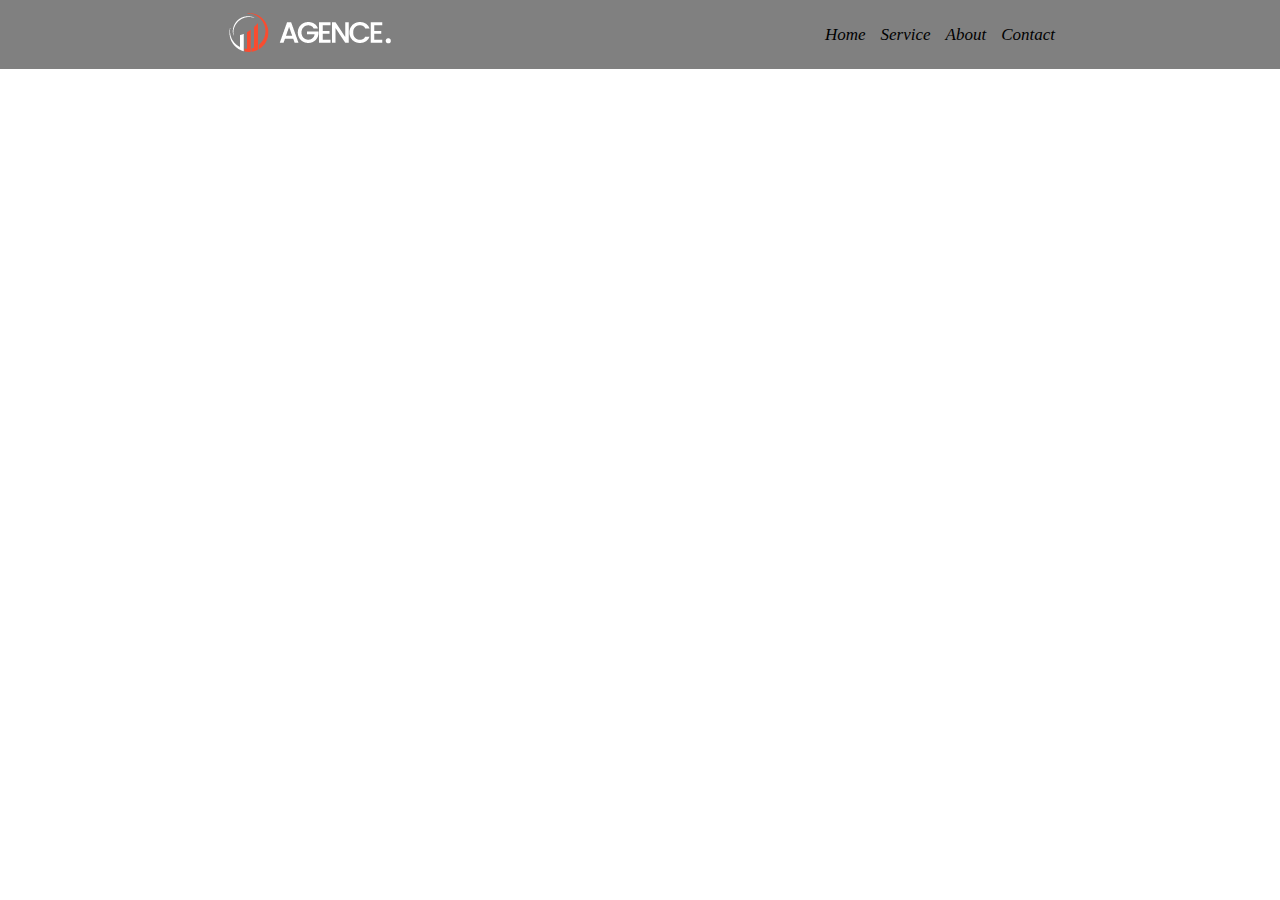
==== index.html @ 1ae73068 "added nav section" ====
<!DOCTYPE html>
<html lang="en">
<head>
    <meta charset="UTF-8">
    <meta name="viewport" content="width=device-width, initial-scale=1.0">
    <title>Document</title>
    <link rel="stylesheet" href="style.css">
</head>
<body>
    <header>
        <!-- nav section -->
        <div class="nav-container">
            <div class="logo">
                <img src="./asset/logo/logo.png" alt="" srcset="">
            </div>
            <div class="menus">
                <li>Home</li>
                <li>Service</li>
                <li>About</li>
                <li>Contact</li>
            </div>
        </div>

        <!-- banner section -->
    </header>
    <main></main>
    <footer></footer>
</body>
</html>
---- style.css ----
* {
    margin: 0px;
    padding: 0px;
}

/* nav related style */

.nav-container{
    display: flex;
    justify-content: space-around;
    align-items: center;
    background-color: gray;
    padding: 10px;
}

.menus{
    display: flex;
    list-style: none;
    gap: 15px;
    font-size: 17px;
    font-style: italic;
}

/* banner related style */
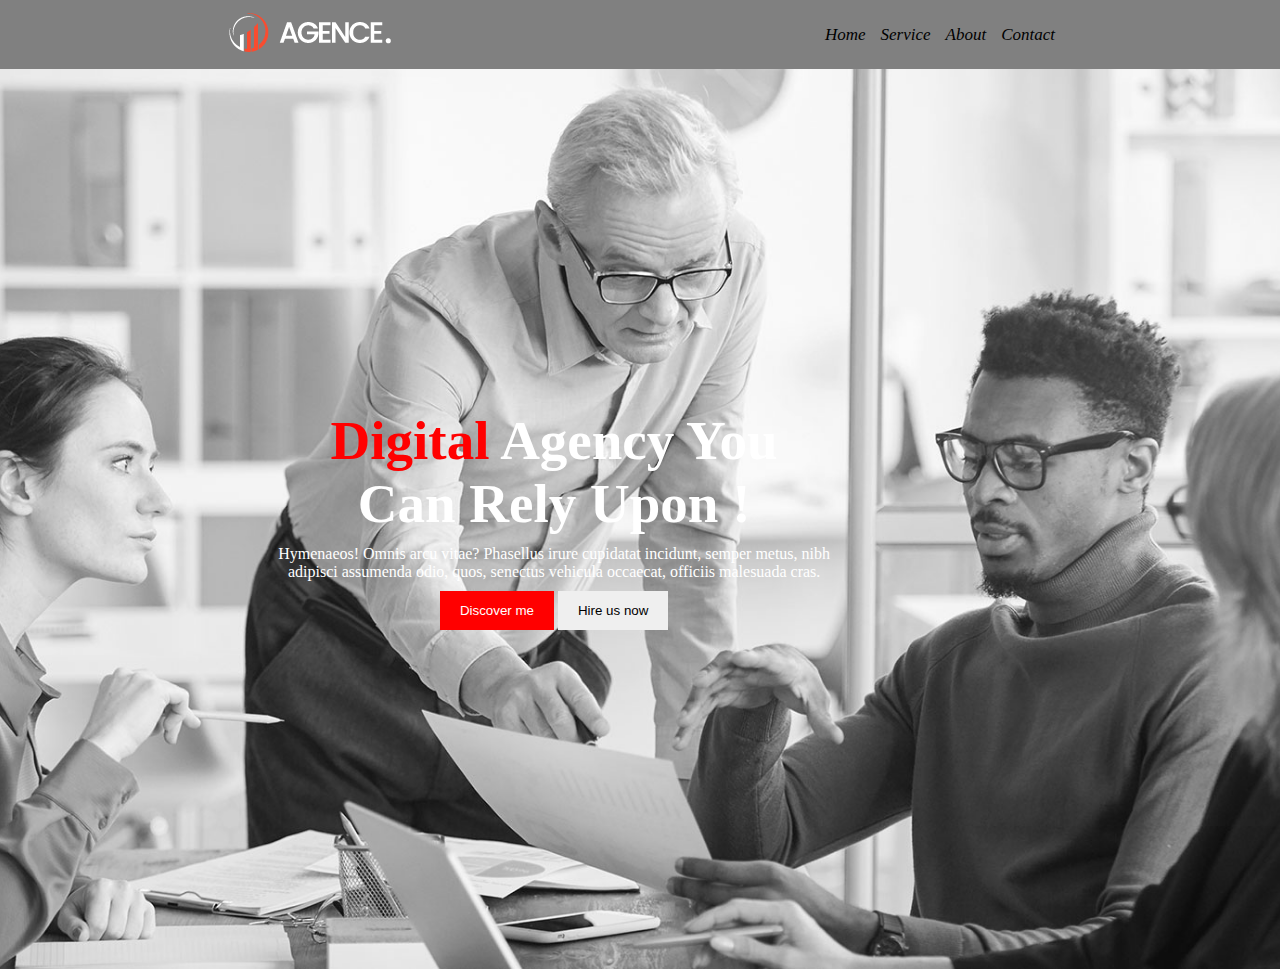
==== commit a3f9e97a: "added banner section" ====
--- a/index.html
+++ b/index.html
@@ -22,6 +22,16 @@
         </div>
 
         <!-- banner section -->
+
+        <div class="banner-container">
+            <div class="banner-info">
+                <h1 class="title"> <span class="primary">Digital</span> Agency You <br>
+                    Can Rely Upon !</h1>
+                    <p class="description">Hymenaeos! Omnis arcu vitae? Phasellus irure cupidatat incidunt, semper metus, nibh adipisci assumenda odio, quos, senectus vehicula occaecat, officiis malesuada cras.</p>
+                    <button class="btn bg-primary">Discover me</button>
+                    <button class="btn">Hire us now</button>
+            </div>
+        </div>
     </header>
     <main></main>
     <footer></footer>
--- a/style.css
+++ b/style.css
@@ -11,6 +11,7 @@
     align-items: center;
     background-color: gray;
     padding: 10px;
+    
 }
 
 .menus{
@@ -21,4 +22,43 @@
     font-style: italic;
 }
 
-/* banner related style */+/* banner related style */
+
+.banner-container{
+    height: 100vh;
+    background-image: url("./asset/image/background.jpg");
+    background-position: center;
+    background-repeat: no-repeat;
+    background-size: cover;
+    text-align: center;
+    display: flex;
+    align-items: center;
+
+}
+
+.title{
+    font-size: 55px;
+    font-weight: bold;
+    color: white;
+}
+
+.primary{
+    color: red;
+}
+
+.description{
+    color: white;
+    width: 50%;
+    padding: 10px;
+    margin: auto;
+}
+
+.btn{
+    padding: 12px 20px;
+    border: none;
+}
+
+.bg-primary{
+    background-color: red;
+    color: white;
+}
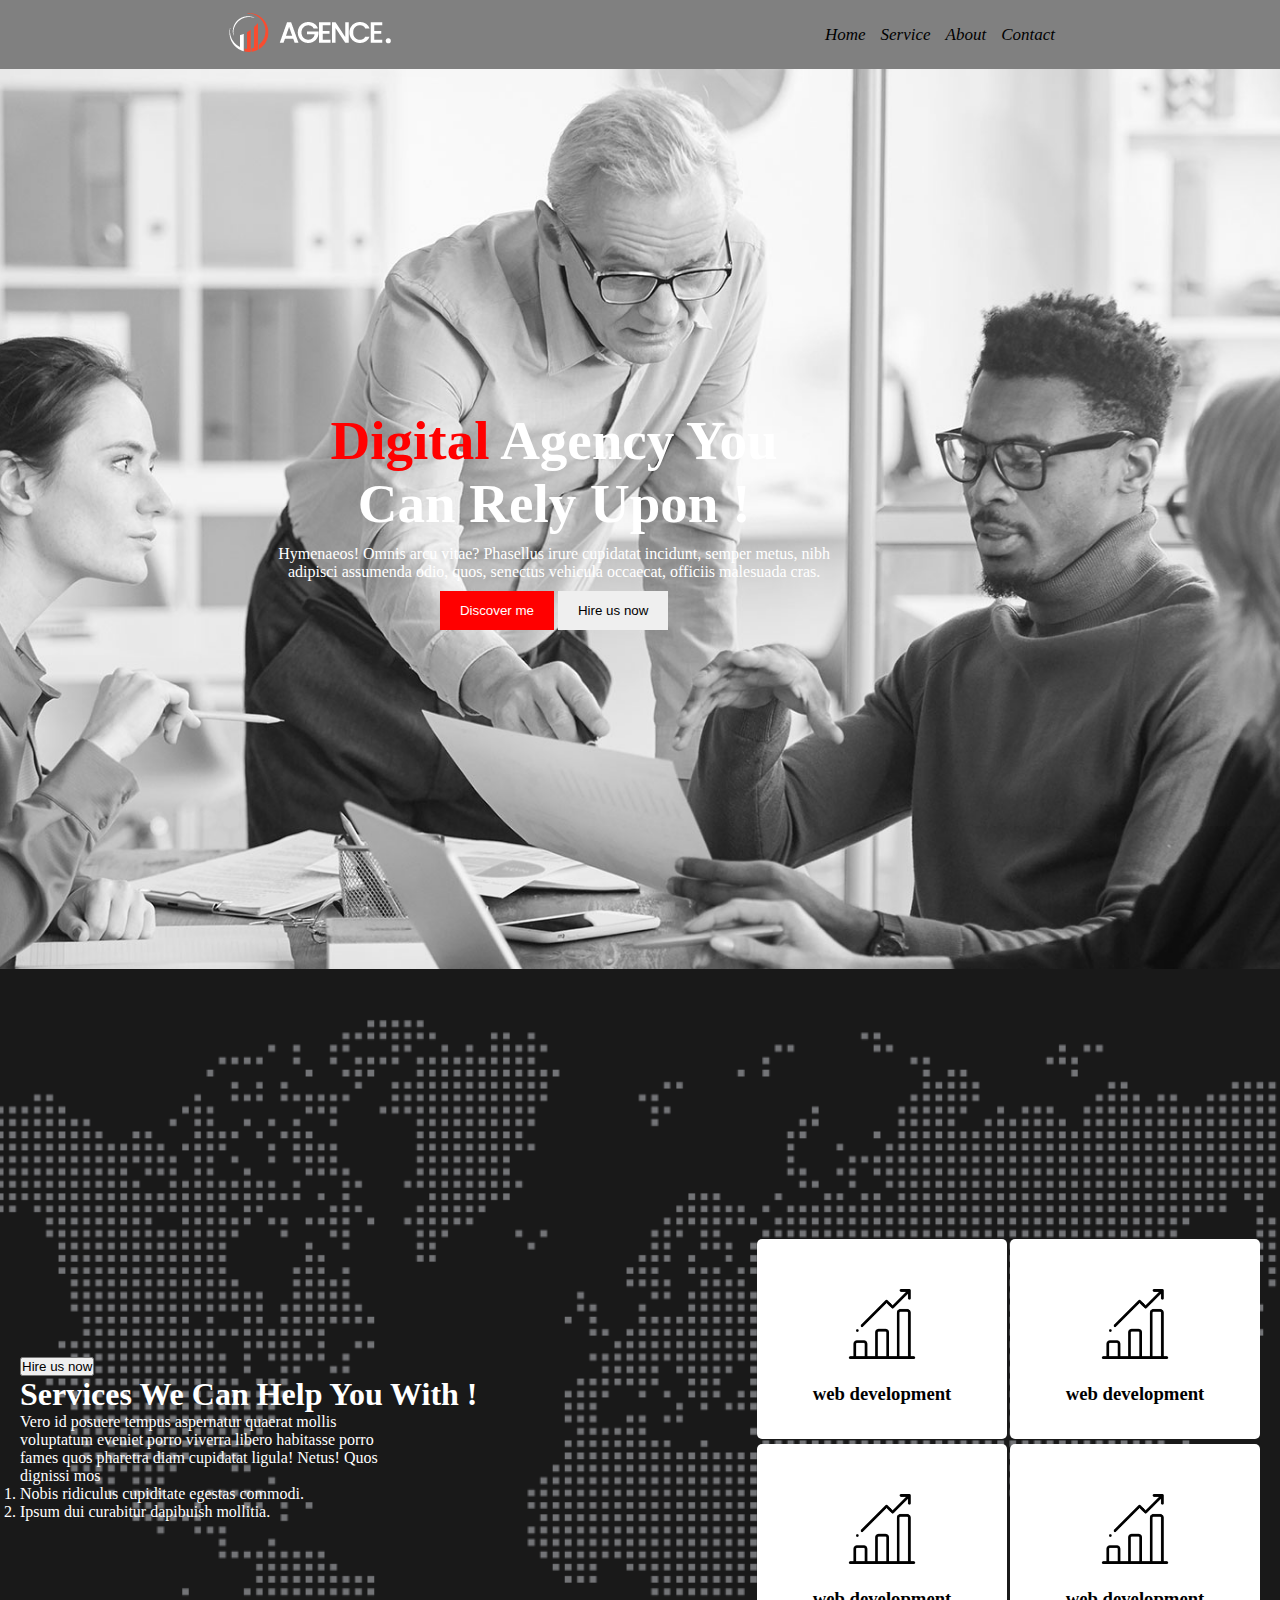
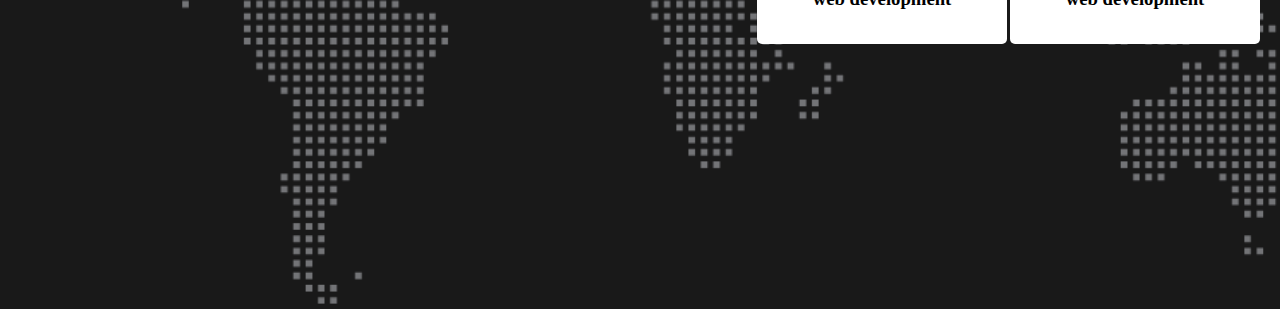
==== commit 1621d768: "added main section" ====
--- a/index.html
+++ b/index.html
@@ -1,11 +1,13 @@
 <!DOCTYPE html>
 <html lang="en">
+
 <head>
     <meta charset="UTF-8">
     <meta name="viewport" content="width=device-width, initial-scale=1.0">
     <title>Document</title>
     <link rel="stylesheet" href="style.css">
 </head>
+
 <body>
     <header>
         <!-- nav section -->
@@ -27,13 +29,52 @@
             <div class="banner-info">
                 <h1 class="title"> <span class="primary">Digital</span> Agency You <br>
                     Can Rely Upon !</h1>
-                    <p class="description">Hymenaeos! Omnis arcu vitae? Phasellus irure cupidatat incidunt, semper metus, nibh adipisci assumenda odio, quos, senectus vehicula occaecat, officiis malesuada cras.</p>
-                    <button class="btn bg-primary">Discover me</button>
-                    <button class="btn">Hire us now</button>
+                <p class="description">Hymenaeos! Omnis arcu vitae? Phasellus irure cupidatat incidunt, semper metus,
+                    nibh adipisci assumenda odio, quos, senectus vehicula occaecat, officiis malesuada cras.</p>
+                <button class="btn bg-primary">Discover me</button>
+                <button class="btn">Hire us now</button>
             </div>
         </div>
     </header>
-    <main></main>
+    <main>
+        <div class="service-container">
+            <div class="left-side-container">
+                <button>Hire us now</button>
+                <h1>Services We Can Help You With !</h1>
+                <p class="service-description">Vero id posuere tempus aspernatur quaerat mollis voluptatum eveniet porro
+                    viverra libero habitasse
+                    porro fames quos pharetra diam cupidatat ligula! Netus! Quos dignissi mos</p>
+
+                <ol>
+                    <li>Nobis ridiculus cupiditate egestas commodi.</li>
+                    <li>Ipsum dui curabitur dapibuish mollitia.</li>
+                </ol>
+            </div>
+            <div class="right-side-container">
+                <div class="first-two-box">
+                    <div class="box">
+                        <img class="icon" src="./asset/icons/bar-chart.png" alt="">
+                        <h3>web development</h3>
+                    </div>
+                    <div class="box">
+                        <img class="icon" src="./asset/icons/bar-chart.png" alt="">
+                        <h3>web development</h3>
+                    </div>
+                </div>
+                <div class="first-two-box">
+                    <div class="box">
+                        <img class="icon" src="./asset/icons/bar-chart.png" alt="">
+                        <h3>web development</h3>
+                    </div>
+                    <div class="box">
+                        <img class="icon" src="./asset/icons/bar-chart.png" alt="">
+                        <h3>web development</h3>
+                    </div>
+                </div>
+            </div>
+        </div>
+    </main>
     <footer></footer>
 </body>
+
 </html>--- a/style.css
+++ b/style.css
@@ -62,3 +62,43 @@
     background-color: red;
     color: white;
 }
+
+.service-container{
+    height: 100vh;
+    background-image: url("./asset/image/footer-bg.png"),linear-gradient(rgba(0,0,0,0.9), rgba(0,0,0,0.9));
+    background-position: center;
+    background-repeat: no-repeat;
+    background-size: cover;
+    /* text-align: center; */
+    color: white;
+    display: flex;
+    align-items: center;
+    justify-content: space-around;
+    padding: 20px;
+}
+
+.icon{
+    width: 70px;
+    margin-bottom: 20px;
+}
+
+.box{
+    text-align: center;
+    width: 150px;
+    height: 100px;
+    padding: 50px;
+    background-color: white;
+    color: black;
+    border-radius: 5px;
+    /* box-shadow: 4px 4px 8px gray; */
+}
+
+.service-description{
+    width: 50%;
+}
+
+.first-two-box{
+    display: flex;
+    gap: 3px;
+    margin-top: 5px;
+}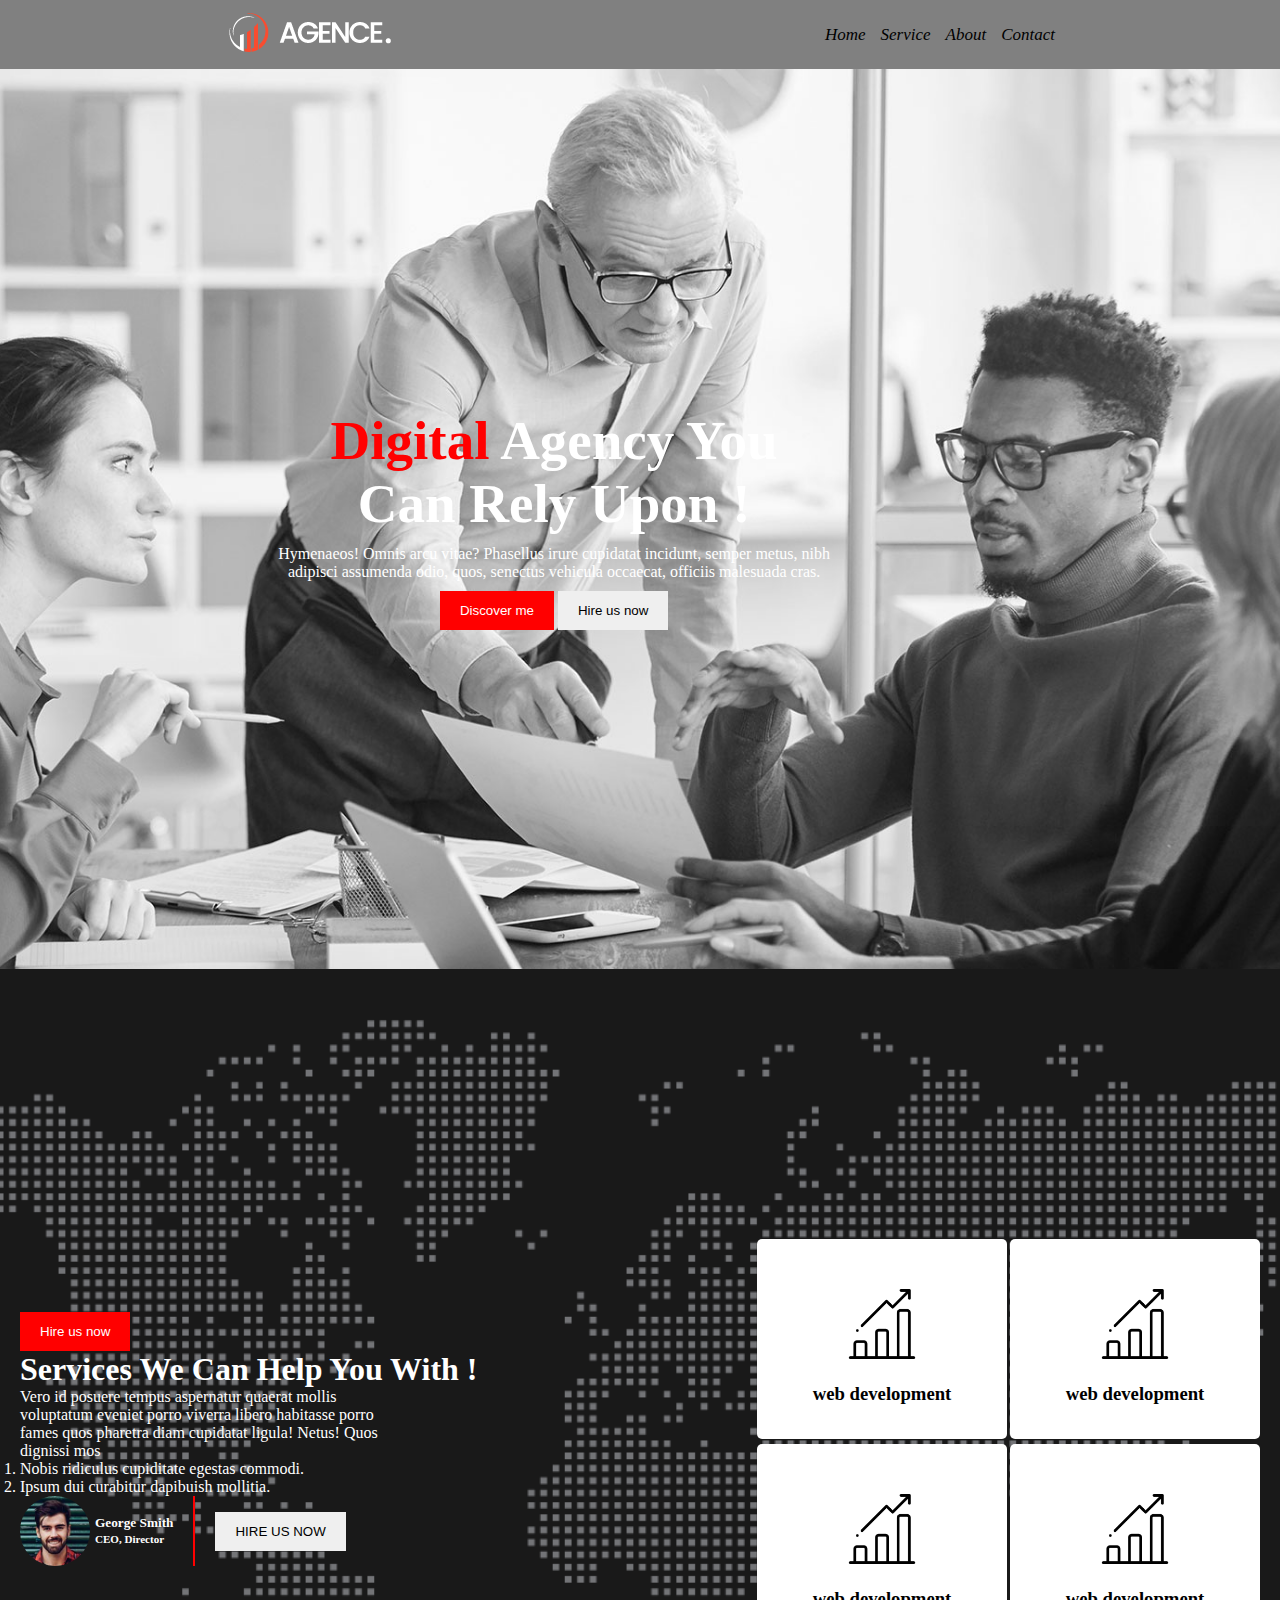
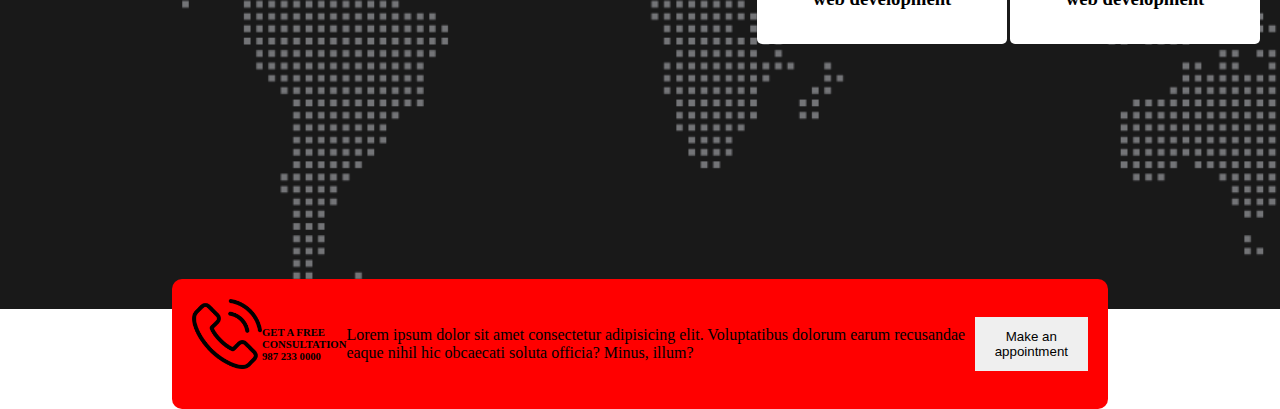
==== commit bf82ccc8: "added appointment section" ====
--- a/index.html
+++ b/index.html
@@ -39,7 +39,7 @@
     <main>
         <div class="service-container">
             <div class="left-side-container">
-                <button>Hire us now</button>
+                <button class=" btn bg-primary">Hire us now</button>
                 <h1>Services We Can Help You With !</h1>
                 <p class="service-description">Vero id posuere tempus aspernatur quaerat mollis voluptatum eveniet porro
                     viverra libero habitasse
@@ -49,6 +49,16 @@
                     <li>Nobis ridiculus cupiditate egestas commodi.</li>
                     <li>Ipsum dui curabitur dapibuish mollitia.</li>
                 </ol>
+
+                <div class="author-container">
+                    <div class="profile-container">
+                        <img class="author-img" src="./asset/image/author.jpg" alt="">
+                        <h5>George Smith <br> <small>CEO, Director</small></h5>
+                    </div>
+                    <div class="author-button">
+                        <button class="btn">HIRE US NOW</button>
+                    </div>
+                </div>
             </div>
             <div class="right-side-container">
                 <div class="first-two-box">
@@ -73,6 +83,20 @@
                 </div>
             </div>
         </div>
+
+        <div class="appointment-container">
+            <div class="phone-call">
+                <img class="icon" src="./asset/icons/phone-call.png" alt="">
+                <h6>GET A FREE CONSULTATION <br>
+                    987 233 0000</h6>
+            </div>
+            <div class="appointment-desc">
+                <p>Lorem ipsum dolor sit amet consectetur adipisicing elit. Voluptatibus dolorum earum recusandae eaque nihil hic obcaecati soluta officia? Minus, illum?</p>
+            </div>
+            <div class="appointment-btn">
+                <button class="btn">Make an appointment</button>
+            </div>
+        </div>
     </main>
     <footer></footer>
 </body>
--- a/style.css
+++ b/style.css
@@ -101,4 +101,41 @@
     display: flex;
     gap: 3px;
     margin-top: 5px;
+}
+
+.author-img{
+    width: 70px;
+    height: 70px;
+    border-radius: 35px;
+}
+
+.author-container{
+    display: flex;
+    gap: 20px;
+    align-items: center;
+}
+
+.profile-container{
+    display: flex;
+    align-items: center;
+    gap: 5px;
+    border-right: 2px solid red;
+    padding-right: 20px;
+}
+
+.phone-call{
+    display: flex;
+    align-items: center;
+}
+
+.appointment-container{
+    display: flex;
+    justify-content: space-around;
+    align-items: center;
+    width: 70%;
+    margin: auto;
+    padding: 20px;
+    background-color: red;
+    border-radius: 10px;
+    margin-top: -30px;
 }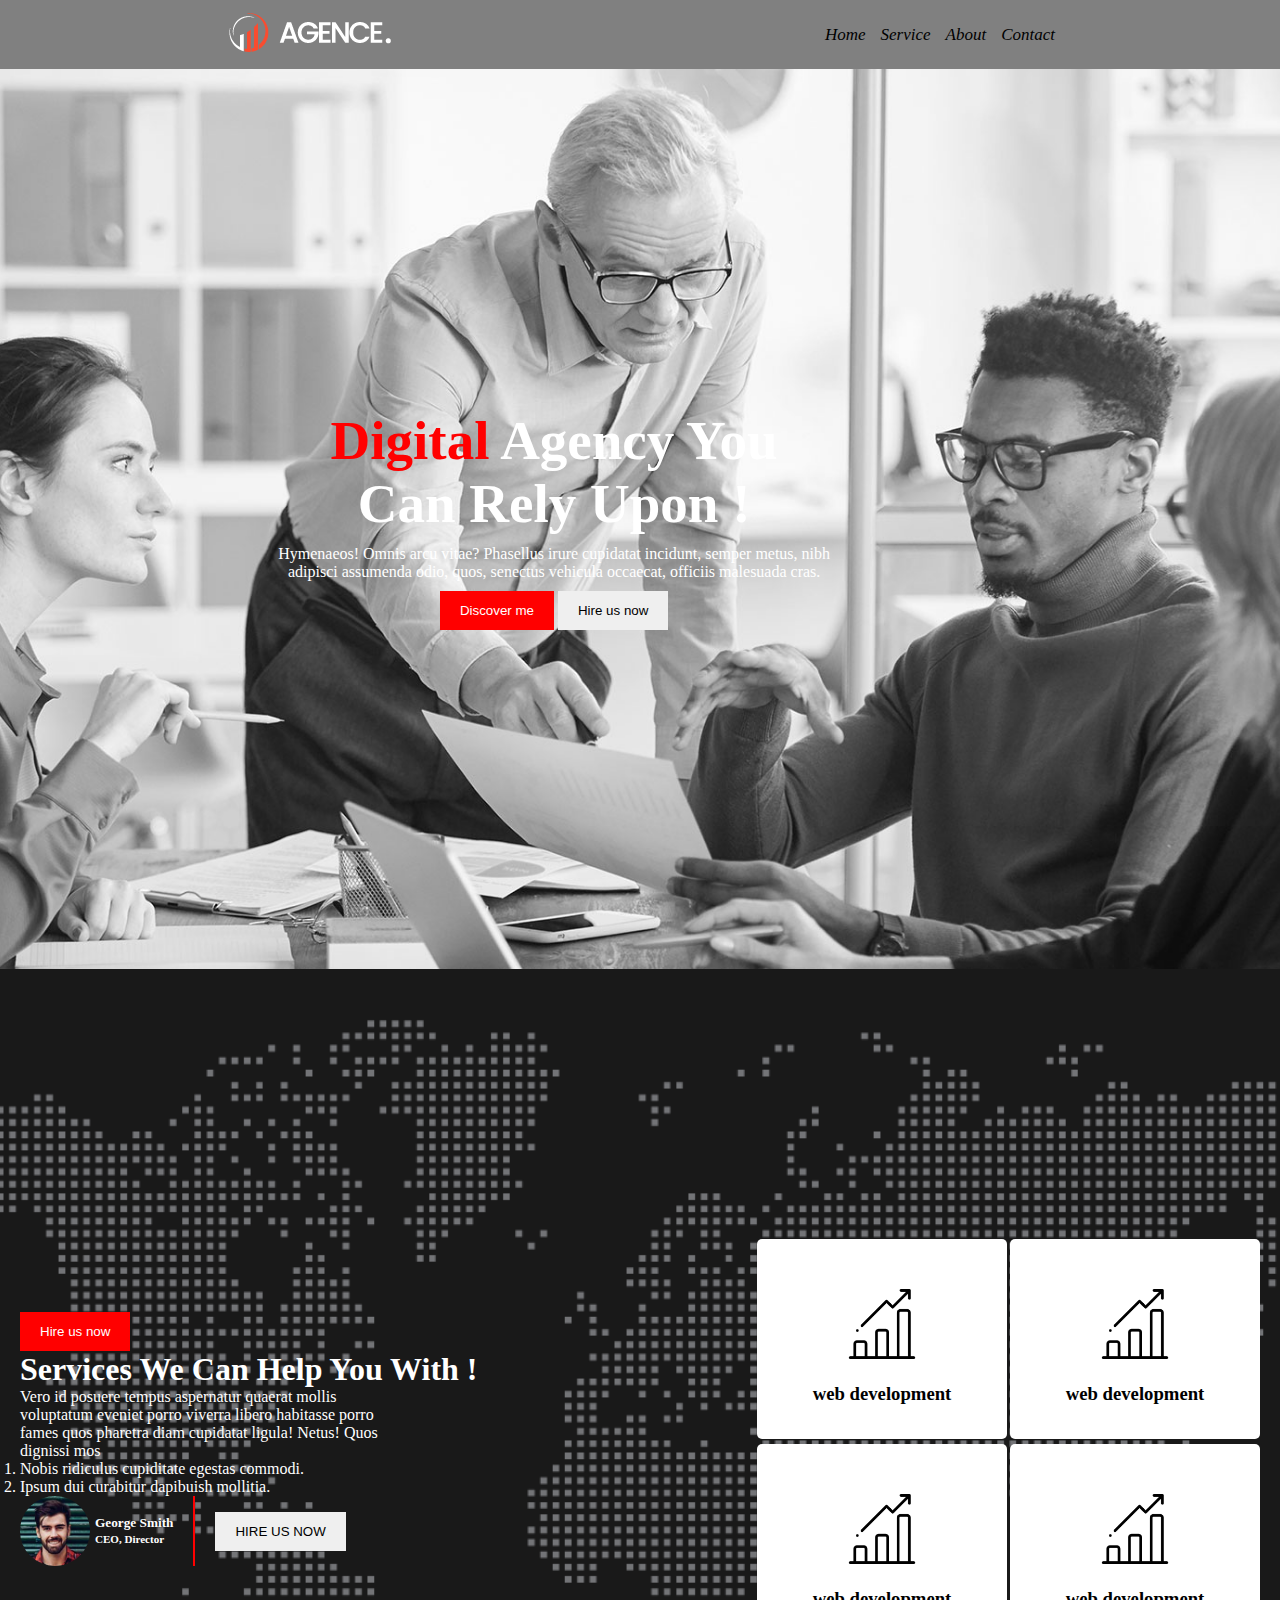
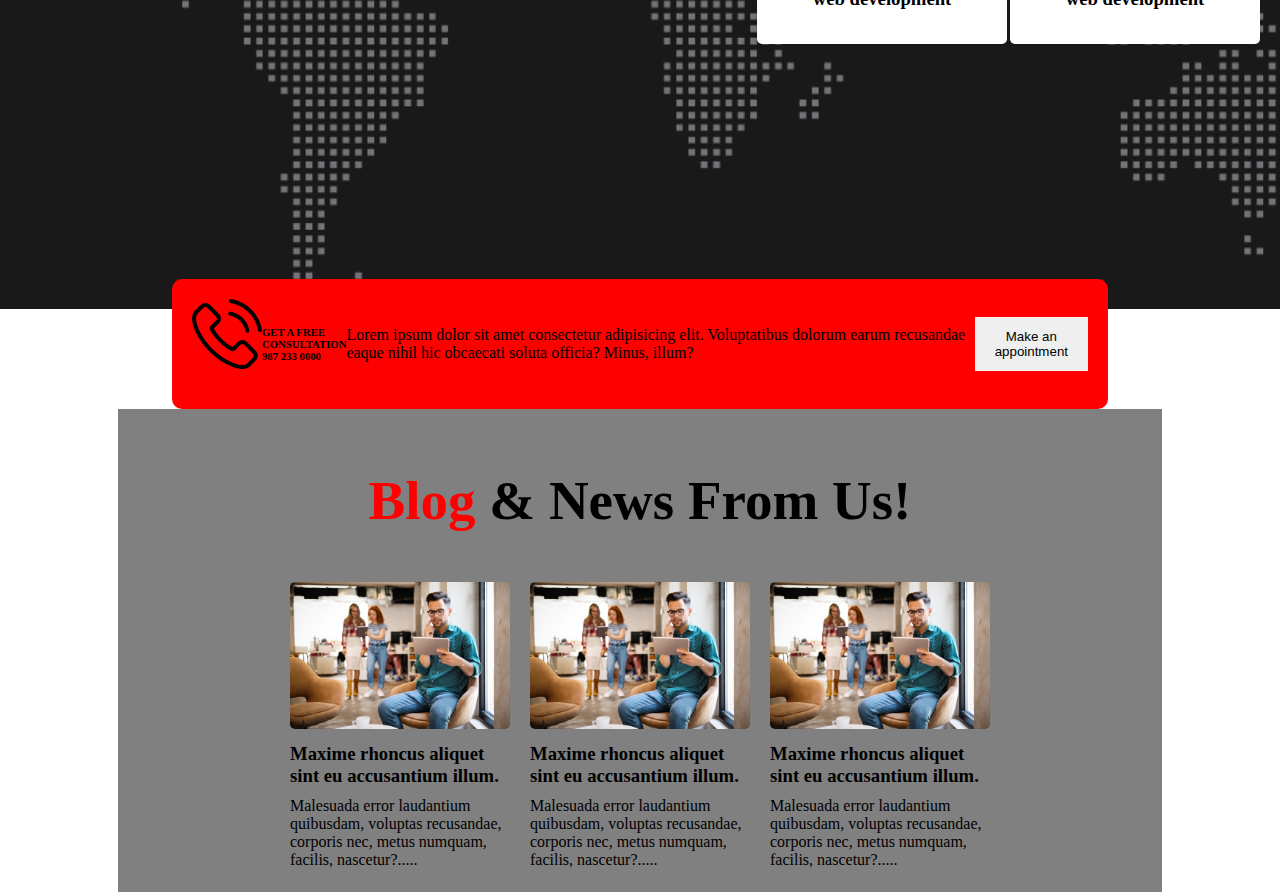
==== commit ee4b1af3: "added card section" ====
--- a/index.html
+++ b/index.html
@@ -97,6 +97,27 @@
                 <button class="btn">Make an appointment</button>
             </div>
         </div>
+
+        <div class="blog-container">
+            <h1 class="title blog-title"> <span class="primary">Blog</span> & News From Us!</h1>
+            <div class="cards">
+                <div class="card">
+                    <img class="blog-img" src="./asset/image/blog-1.jpg" alt="">
+                    <h3 class="card-title">Maxime rhoncus aliquet sint eu accusantium illum.</h3>
+                    <p>Malesuada error laudantium quibusdam, voluptas recusandae, corporis nec, metus numquam, facilis, nascetur?.....</p>
+                </div>
+                <div class="card">
+                    <img class="blog-img" src="./asset/image/blog-1.jpg" alt="">
+                    <h3 class="card-title">Maxime rhoncus aliquet sint eu accusantium illum.</h3>
+                    <p>Malesuada error laudantium quibusdam, voluptas recusandae, corporis nec, metus numquam, facilis, nascetur?.....</p>
+                </div>
+                <div class="card">
+                    <img class="blog-img" src="./asset/image/blog-1.jpg" alt="">
+                    <h3 class="card-title">Maxime rhoncus aliquet sint eu accusantium illum.</h3>
+                    <p>Malesuada error laudantium quibusdam, voluptas recusandae, corporis nec, metus numquam, facilis, nascetur?.....</p>
+                </div>
+            </div>
+        </div>
     </main>
     <footer></footer>
 </body>
--- a/style.css
+++ b/style.css
@@ -138,4 +138,41 @@
     background-color: red;
     border-radius: 10px;
     margin-top: -30px;
+}
+
+.blog-title{
+    color: black;
+    text-align: center;
+    margin: 50px;
+}
+
+.card{
+    width: 220px;
+    height: 300px;
+    /* background-color: blue; */
+    box-shadow: 4px 8px 4px gray;
+    border-radius: 5px;
+}
+
+.blog-img{
+    width: 100%;
+    border-radius: 5px;
+}
+
+.card-title{
+    margin-top: 10px;
+    margin-bottom: 10px;
+}
+
+.cards{
+    display: flex;
+    justify-content: center;
+    gap: 20px;
+}
+
+.blog-container{
+    width: 80%;
+    margin: auto;
+    background-color: gray;
+    padding: 10px;
 }